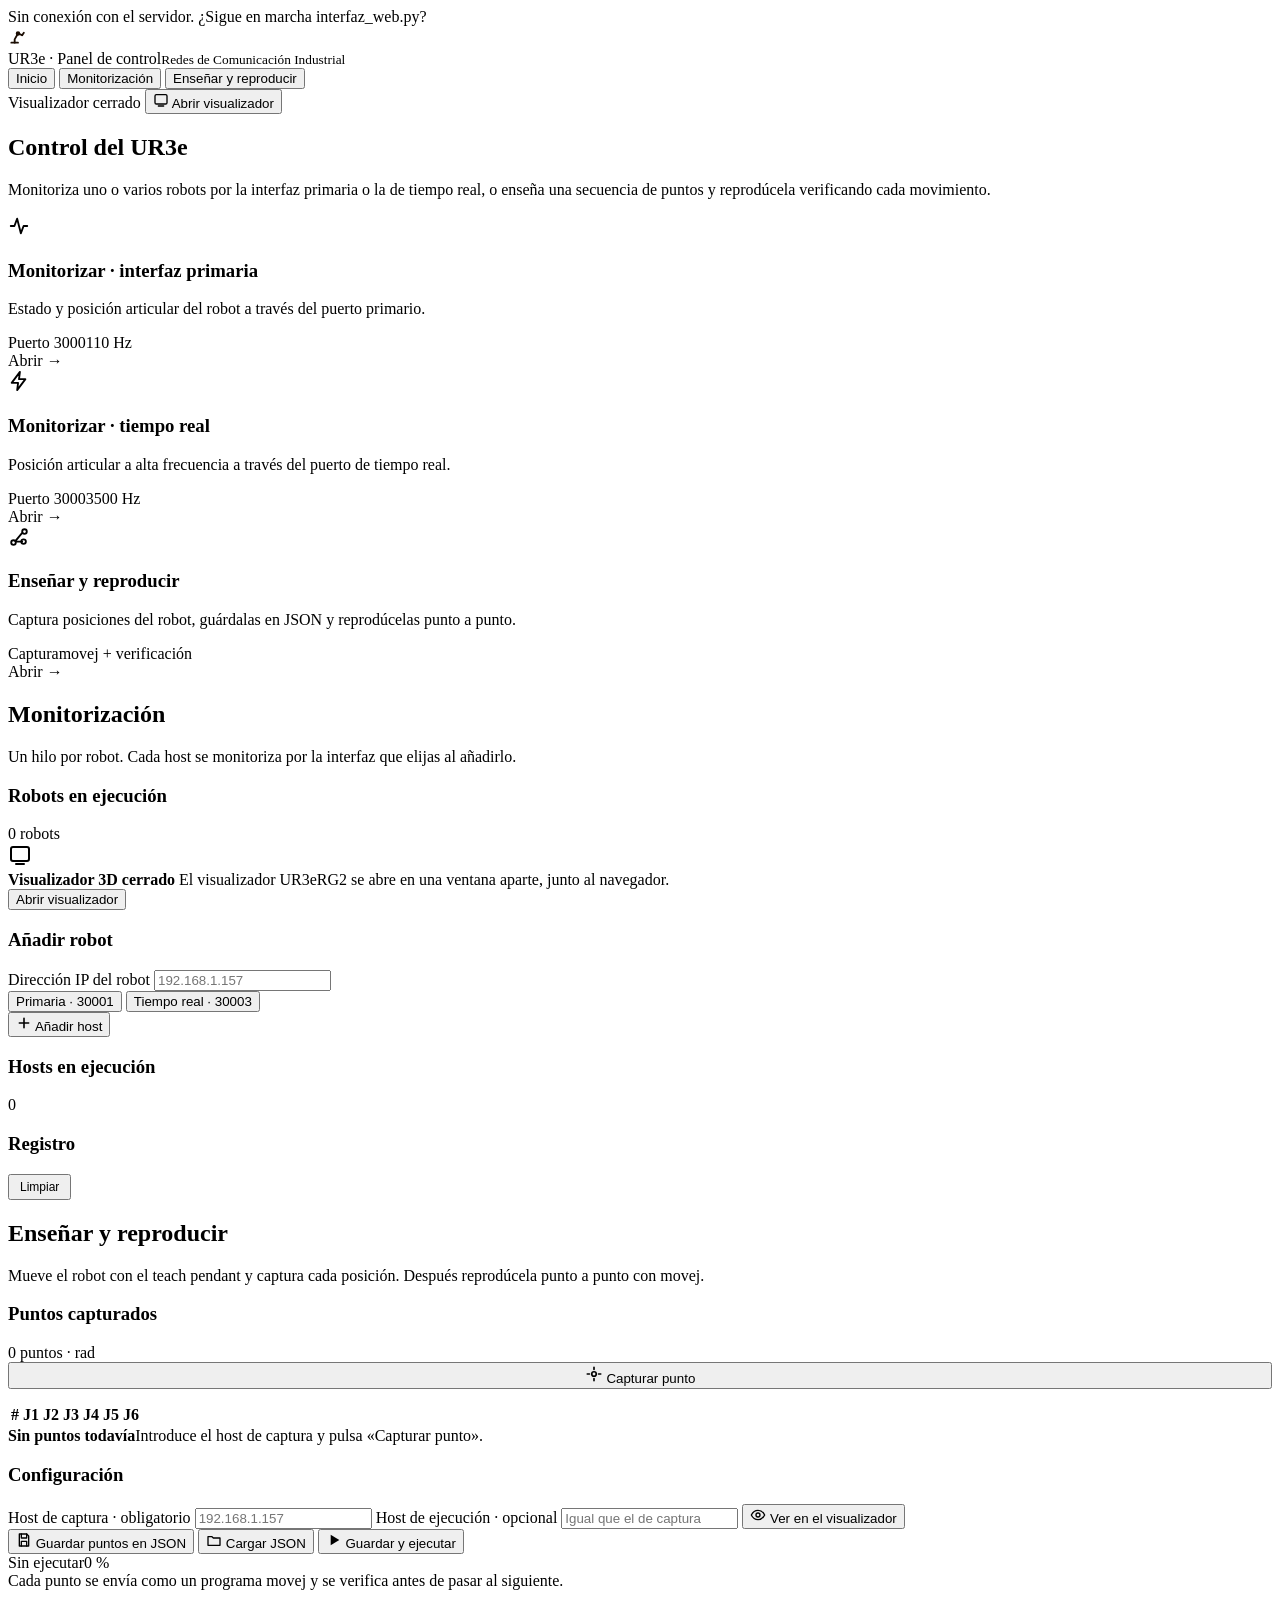
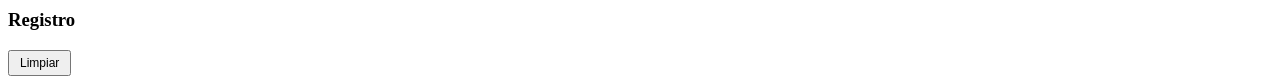
==== practica1_visualizador_ur3e/src/interfaz/index.html @ a011f62e "Final commit including webUI" ====
<!doctype html>
<html lang="es">
<head>
<meta charset="utf-8">
<meta name="viewport" content="width=device-width, initial-scale=1">
<title>UR3e · Panel de control</title>
<link rel="stylesheet" href="/estilos.css">
</head>
<body>
<div class="offline" id="offline"><span class="pill"><span class="dot err"></span>Sin conexión con el servidor. ¿Sigue en marcha interfaz_web.py?</span></div>

<header>
  <div class="brand">
    <div class="brand-mark">
      <svg width="20" height="20" viewBox="0 0 24 24" fill="none" stroke="#1b0d03" stroke-width="2.2" stroke-linecap="round" stroke-linejoin="round"><path d="M4 20h8"/><path d="M8 20v-4l4-7 5 2"/><circle cx="12" cy="9" r="1.6"/><path d="M17 11l2-3"/></svg>
    </div>
    <div>UR3e · Panel de control<small>Redes de Comunicación Industrial</small></div>
  </div>
  <nav id="nav">
    <button data-page="inicio" class="active">Inicio</button>
    <button data-page="monitor">Monitorización</button>
    <button data-page="teach">Enseñar y reproducir</button>
  </nav>
  <div class="spacer"></div>
  <span class="pill" id="vizPill"><span class="dot"></span>Visualizador cerrado</span>
  <button class="btn" id="vizBtnTop">
    <svg width="16" height="16" viewBox="0 0 24 24" fill="none" stroke="currentColor" stroke-width="2" stroke-linecap="round" stroke-linejoin="round"><rect x="3" y="4" width="18" height="14" rx="2"/><path d="M8 21h8"/></svg>
    Abrir visualizador
  </button>
</header>

<main>
  <!-- ================= INICIO ================= -->
  <section class="page active" id="page-inicio">
    <div class="hero">
      <h1>Control del <span>UR3e</span></h1>
      <p>Monitoriza uno o varios robots por la interfaz primaria o la de tiempo real, o enseña una secuencia de puntos y reprodúcela verificando cada movimiento.</p>
    </div>
    <div class="home-grid">
      <div class="card home-card" data-monitor="primaria">
        <div class="ico"><svg width="22" height="22" viewBox="0 0 24 24" fill="none" stroke="currentColor" stroke-width="2" stroke-linecap="round" stroke-linejoin="round"><path d="M3 12h4l3-8 4 16 3-8h4"/></svg></div>
        <h3>Monitorizar · interfaz primaria</h3>
        <p>Estado y posición articular del robot a través del puerto primario.</p>
        <div class="meta"><span class="badge">Puerto 30001</span><span class="badge">10 Hz</span></div>
        <div class="go">Abrir →</div>
      </div>
      <div class="card home-card" data-monitor="tiempo_real">
        <div class="ico"><svg width="22" height="22" viewBox="0 0 24 24" fill="none" stroke="currentColor" stroke-width="2" stroke-linecap="round" stroke-linejoin="round"><path d="M13 2L4 14h7l-1 8 9-12h-7z"/></svg></div>
        <h3>Monitorizar · tiempo real</h3>
        <p>Posición articular a alta frecuencia a través del puerto de tiempo real.</p>
        <div class="meta"><span class="badge rt">Puerto 30003</span><span class="badge rt">500 Hz</span></div>
        <div class="go">Abrir →</div>
      </div>
      <div class="card home-card teach" data-page-link="teach">
        <div class="ico"><svg width="22" height="22" viewBox="0 0 24 24" fill="none" stroke="currentColor" stroke-width="2" stroke-linecap="round" stroke-linejoin="round"><circle cx="6" cy="18" r="2.5"/><circle cx="18" cy="6" r="2.5"/><circle cx="17" cy="17" r="2.5"/><path d="M8 16.5l7-8.5M15.5 17H8.5"/></svg></div>
        <h3>Enseñar y reproducir</h3>
        <p>Captura posiciones del robot, guárdalas en JSON y reprodúcelas punto a punto.</p>
        <div class="meta"><span class="badge">Captura</span><span class="badge rt">movej + verificación</span></div>
        <div class="go">Abrir →</div>
      </div>
    </div>
  </section>

  <!-- ================= MONITORIZACIÓN ================= -->
  <section class="page" id="page-monitor">
    <div class="page-title">
      <div>
        <h1>Monitorización</h1>
        <p>Un hilo por robot. Cada host se monitoriza por la interfaz que elijas al añadirlo.</p>
      </div>
    </div>
    <div class="mon-grid">
      <div class="card viz-card">
        <div class="card-h"><h3>Robots en ejecución</h3><span class="muted" id="robotCount">0 robots</span></div>
        <div class="card-b">
          <div class="viz-banner" id="vizBanner">
            <div class="ico"><svg width="24" height="24" viewBox="0 0 24 24" fill="none" stroke="currentColor" stroke-width="2" stroke-linecap="round" stroke-linejoin="round"><rect x="3" y="4" width="18" height="14" rx="2"/><path d="M8 21h8"/></svg></div>
            <div style="flex:1">
              <b id="vizTitle">Visualizador 3D cerrado</b>
              <span class="muted" id="vizText">El visualizador UR3eRG2 se abre en una ventana aparte, junto al navegador.</span>
            </div>
            <button class="btn" id="vizBtnBanner">Abrir visualizador</button>
          </div>
          <div class="robots" id="robots"></div>
        </div>
      </div>

      <div class="side">
        <div class="card">
          <div class="card-h"><h3>Añadir robot</h3></div>
          <form class="card-b add-form" id="addForm">
            <label class="field">Dirección IP del robot
              <input class="input" id="hostInput" placeholder="192.168.1.157" autocomplete="off">
            </label>
            <div class="segmented" id="ifaceSeg">
              <button type="button" data-iface="primaria" class="active">Primaria · 30001</button>
              <button type="button" data-iface="tiempo_real">Tiempo real · 30003</button>
            </div>
            <button class="btn primary" type="submit">
              <svg width="16" height="16" viewBox="0 0 24 24" fill="none" stroke="currentColor" stroke-width="2.4" stroke-linecap="round"><path d="M12 5v14M5 12h14"/></svg>
              Añadir host
            </button>
          </form>
        </div>

        <div class="card">
          <div class="card-h"><h3>Hosts en ejecución</h3><span class="muted" id="hostCount">0</span></div>
          <div class="card-b"><div class="host-list" id="hostList"></div></div>
        </div>

        <div class="card">
          <div class="card-h"><h3>Registro</h3><button class="btn ghost" style="padding:4px 10px;font-size:12px" data-clear="monitor">Limpiar</button></div>
          <div class="log" id="log-monitor"></div>
        </div>
      </div>
    </div>
  </section>

  <!-- ================= ENSEÑAR Y REPRODUCIR ================= -->
  <section class="page" id="page-teach">
    <div class="page-title">
      <div>
        <h1>Enseñar y reproducir</h1>
        <p>Mueve el robot con el teach pendant y captura cada posición. Después reprodúcela punto a punto con movej.</p>
      </div>
    </div>
    <div class="teach-grid">
      <div class="card">
        <div class="card-h">
          <h3>Puntos capturados</h3>
          <span class="muted unit-toggle" id="pointCount">0 puntos · rad</span>
        </div>
        <div class="card-b" style="display:grid;gap:14px">
          <button class="btn primary big" id="grabBtn">
            <svg width="18" height="18" viewBox="0 0 24 24" fill="none" stroke="currentColor" stroke-width="2.2" stroke-linecap="round" stroke-linejoin="round"><circle cx="12" cy="12" r="3"/><path d="M3 12h3M18 12h3M12 3v3M12 18v3"/></svg>
            Capturar punto
          </button>
          <div class="points-wrap">
            <table class="points">
              <thead><tr><th>#</th><th>J1</th><th>J2</th><th>J3</th><th>J4</th><th>J5</th><th>J6</th><th></th></tr></thead>
              <tbody id="pointsBody"></tbody>
            </table>
            <div class="empty" id="pointsEmpty"><b>Sin puntos todavía</b>Introduce el host de captura y pulsa «Capturar punto».</div>
          </div>
        </div>
      </div>

      <div class="card">
        <div class="card-h"><h3>Configuración</h3></div>
        <div class="card-b controls">
          <div class="group">
            <label class="field">Host de captura · obligatorio
              <input class="input" id="grabHost" placeholder="192.168.1.157" autocomplete="off">
            </label>
            <label class="field">Host de ejecución · opcional
              <input class="input" id="writeHost" placeholder="Igual que el de captura" autocomplete="off">
            </label>
            <button class="btn ghost" id="viewBtn">
              <svg width="16" height="16" viewBox="0 0 24 24" fill="none" stroke="currentColor" stroke-width="2" stroke-linecap="round" stroke-linejoin="round"><path d="M2 12s3.5-7 10-7 10 7 10 7-3.5 7-10 7S2 12 2 12z"/><circle cx="12" cy="12" r="3"/></svg>
              Ver en el visualizador
            </button>
          </div>
          <div class="divider"></div>
          <div class="group">
            <button class="btn" id="saveBtn">
              <svg width="16" height="16" viewBox="0 0 24 24" fill="none" stroke="currentColor" stroke-width="2" stroke-linecap="round" stroke-linejoin="round"><path d="M5 3h11l3 3v15H5z"/><path d="M8 3v6h8V3M8 21v-7h8v7"/></svg>
              Guardar puntos en JSON
            </button>
            <button class="btn" id="loadBtn">
              <svg width="16" height="16" viewBox="0 0 24 24" fill="none" stroke="currentColor" stroke-width="2" stroke-linecap="round" stroke-linejoin="round"><path d="M3 7h6l2 2h10v11H3z"/></svg>
              Cargar JSON
            </button>
            <button class="btn primary" id="runBtn">
              <svg width="16" height="16" viewBox="0 0 24 24" fill="currentColor"><path d="M7 4l13 8-13 8z"/></svg>
              Guardar y ejecutar
            </button>
          </div>
          <div class="divider"></div>
          <div class="progress">
            <div class="progress-meta"><span id="progLabel">Sin ejecutar</span><span id="progPct">0 %</span></div>
            <div class="progress-track"><div class="progress-fill" id="progFill"></div></div>
            <span class="hint" id="progHint">Cada punto se envía como un programa movej y se verifica antes de pasar al siguiente.</span>
          </div>
        </div>
      </div>

      <div class="card log-card" style="display:flex;flex-direction:column">
        <div class="card-h"><h3>Registro</h3><button class="btn ghost" style="padding:4px 10px;font-size:12px" data-clear="teach">Limpiar</button></div>
        <div class="log tall" id="log-teach" style="flex:1"></div>
      </div>
    </div>
  </section>
</main>

<div class="modal-back" id="modal"><div class="card modal" id="modalBody"></div></div>
<div class="toasts" id="toasts"></div>

<script src="/app.js"></script>
</body>
</html>
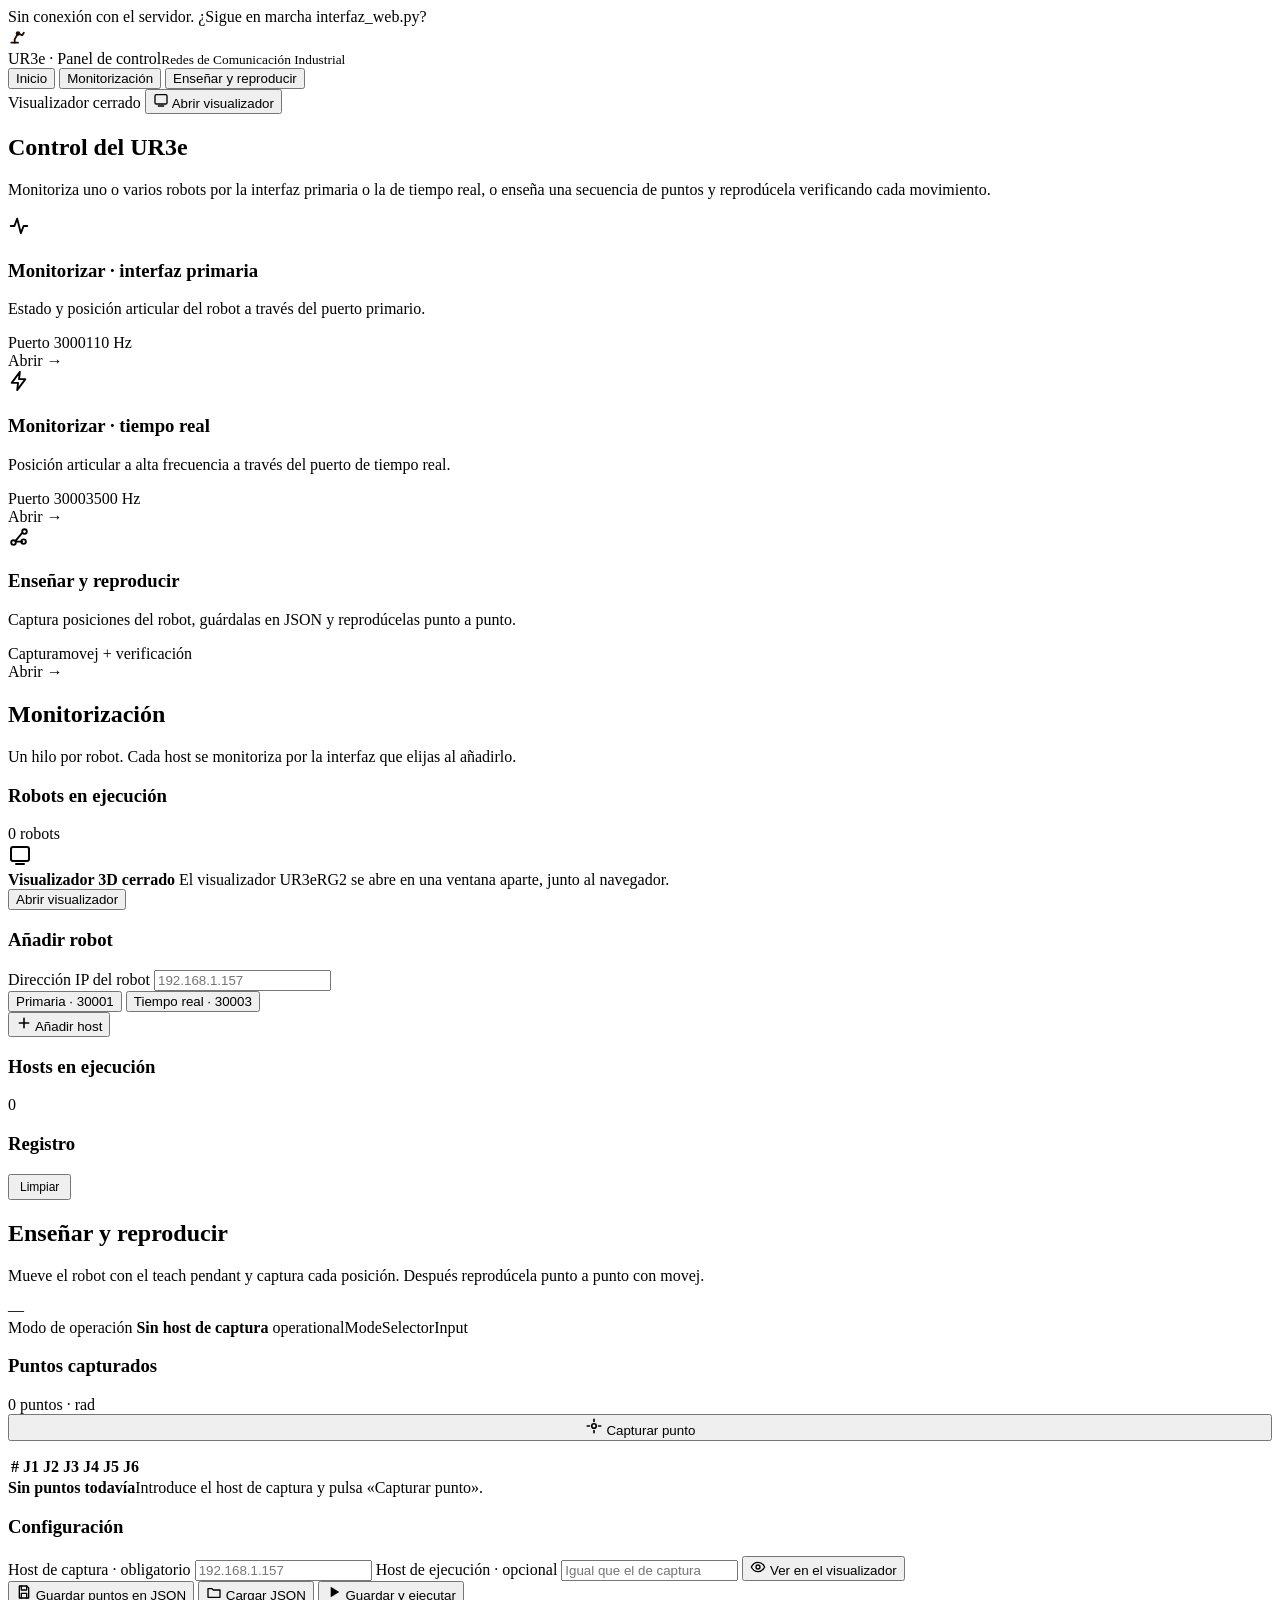
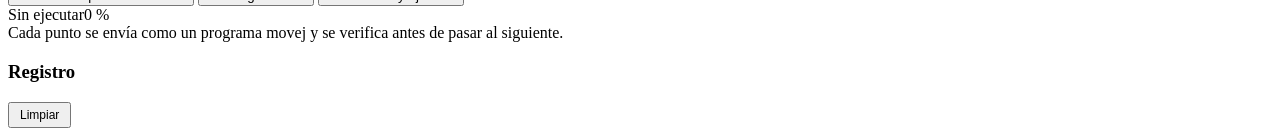
==== commit fff0e966: "Add more functionalities." ====
--- a/practica1_visualizador_ur3e/src/interfaz/index.html
+++ b/practica1_visualizador_ur3e/src/interfaz/index.html
@@ -123,6 +123,14 @@
         <h1>Enseñar y reproducir</h1>
         <p>Mueve el robot con el teach pendant y captura cada posición. Después reprodúcela punto a punto con movej.</p>
       </div>
+      <div class="mode-card" id="teachMode">
+        <div class="mode-badge"><span class="mode-icon"></span><span class="mode-name">—</span></div>
+        <div class="mode-info">
+          <span class="muted">Modo de operación</span>
+          <b class="mode-host">Sin host de captura</b>
+          <span class="mode-raw">operationalModeSelectorInput</span>
+        </div>
+      </div>
     </div>
     <div class="teach-grid">
       <div class="card">
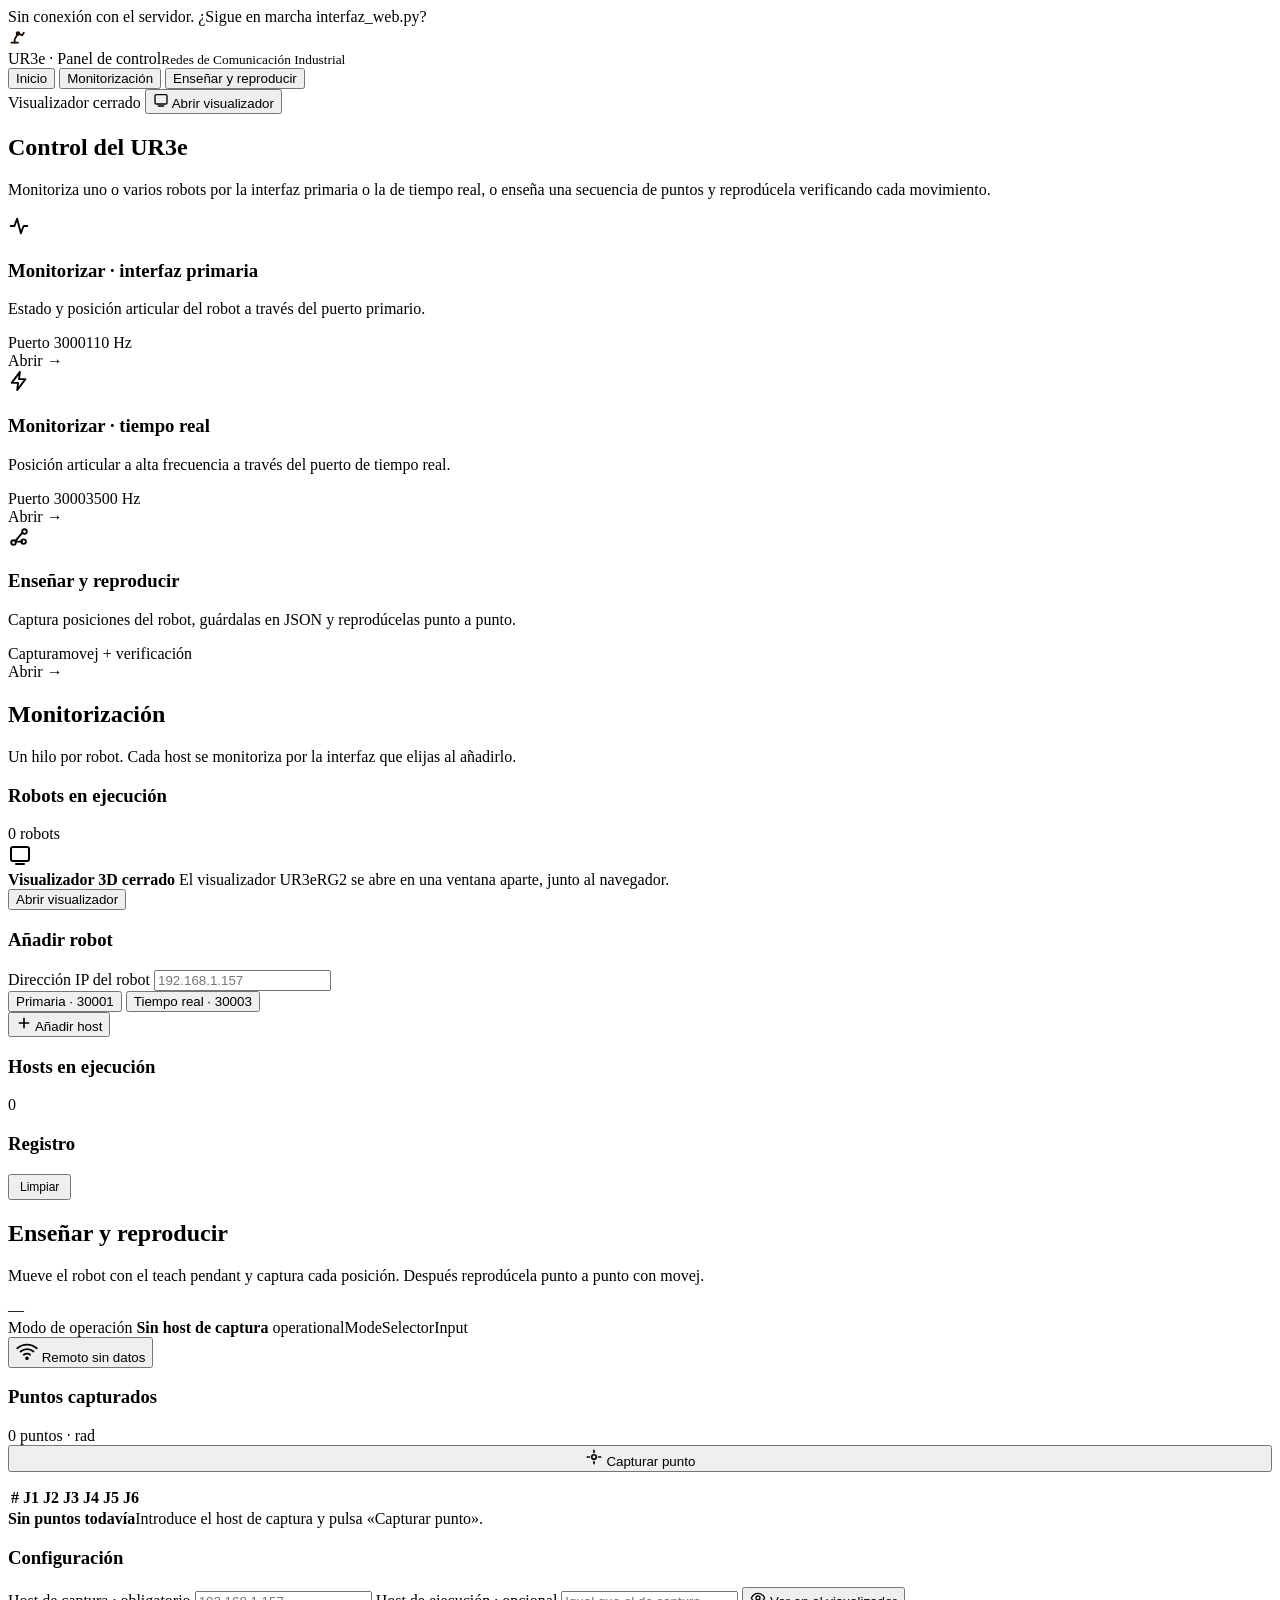
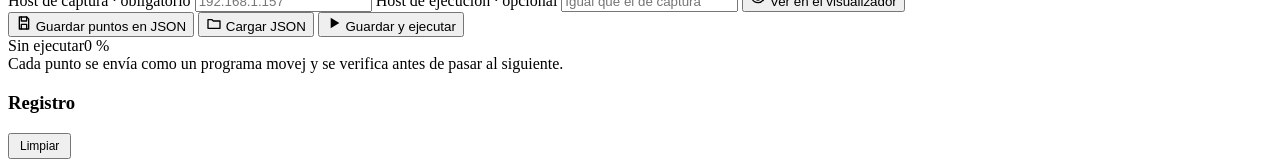
==== commit b704394a: "add new button for remote local" ====
--- a/practica1_visualizador_ur3e/src/interfaz/index.html
+++ b/practica1_visualizador_ur3e/src/interfaz/index.html
@@ -123,13 +123,21 @@
         <h1>Enseñar y reproducir</h1>
         <p>Mueve el robot con el teach pendant y captura cada posición. Después reprodúcela punto a punto con movej.</p>
       </div>
-      <div class="mode-card" id="teachMode">
-        <div class="mode-badge"><span class="mode-icon"></span><span class="mode-name">—</span></div>
-        <div class="mode-info">
-          <span class="muted">Modo de operación</span>
-          <b class="mode-host">Sin host de captura</b>
-          <span class="mode-raw">operationalModeSelectorInput</span>
-        </div>
+      <div class="title-status">
+        <div class="mode-card" id="teachMode">
+          <div class="mode-badge"><span class="mode-icon"></span><span class="mode-name">—</span></div>
+          <div class="mode-info">
+            <span class="muted">Modo de operación</span>
+            <b class="mode-host">Sin host de captura</b>
+            <span class="mode-raw">operationalModeSelectorInput</span>
+          </div>
+        </div>
+        <!-- Shows the Dashboard Server state only: Local/Remote can only be switched on the pendant -->
+        <button class="remote-btn unknown" id="remoteBtn" type="button" aria-disabled="true">
+          <svg width="22" height="22" viewBox="0 0 24 24" fill="none" stroke="currentColor" stroke-width="2" stroke-linecap="round" stroke-linejoin="round"><path d="M5 12.55a11 11 0 0 1 14.08 0"/><path d="M1.42 9a16 16 0 0 1 21.16 0"/><path d="M8.53 16.11a6 6 0 0 1 6.95 0"/><circle cx="12" cy="20" r="1"/></svg>
+          <span class="remote-name">Remoto</span>
+          <span class="remote-state">sin datos</span>
+        </button>
       </div>
     </div>
     <div class="teach-grid">
